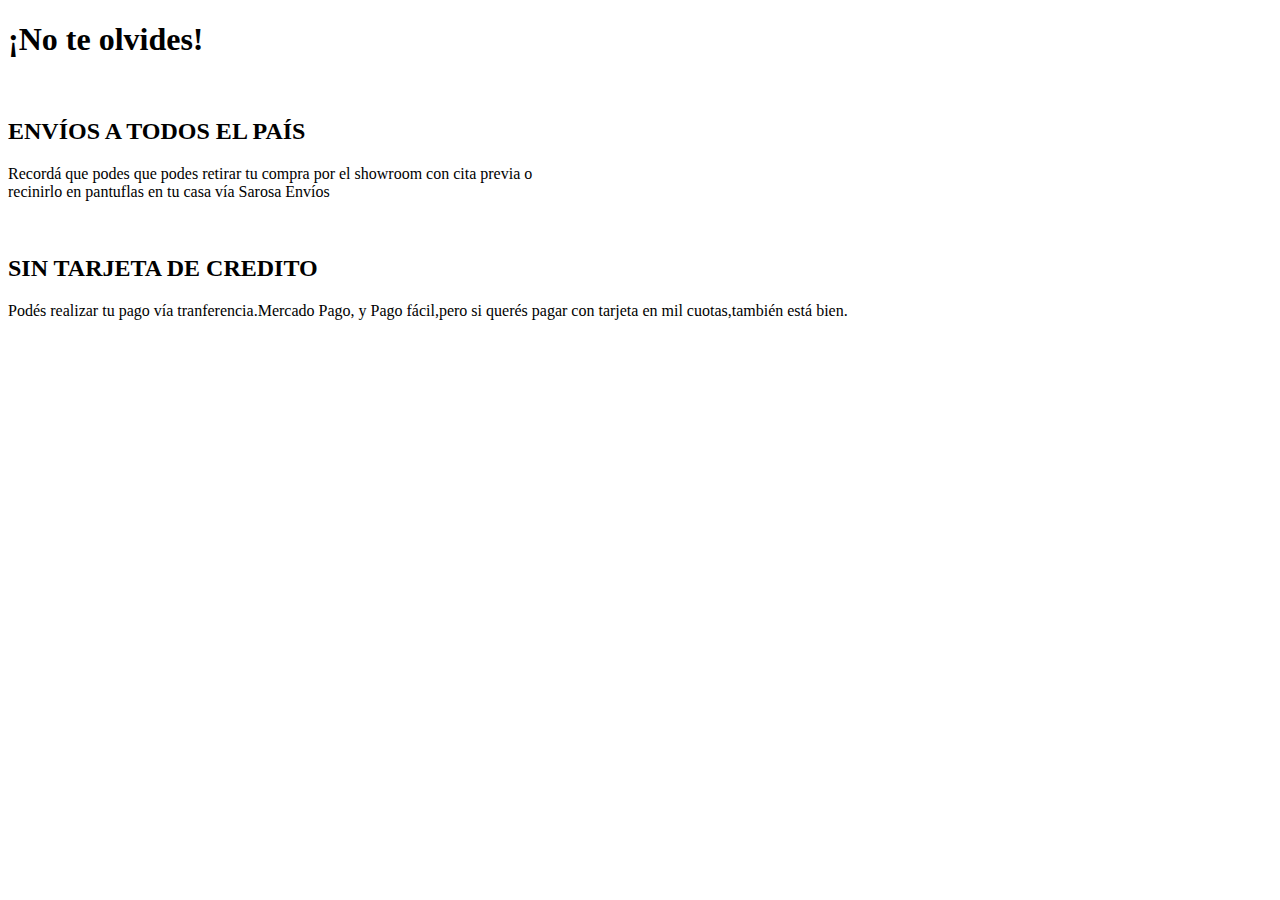
==== Ejercicio 1/index.html @ dc9f7741 "ej1 subo archivos index, css e imgs" ====
<!DOCTYPE html>
<html lang="en">
<head>
    <meta charset="UTF-8">
    <meta http-equiv="X-UA-Compatible" content="IE=edge">
    <meta name="viewport" content="width=device-width, initial-scale=1.0">
    <link rel="stylesheet" href="style.css">
    <title>Desafio1</title>
</head>
<body>
    <main>
        
         <h1>¡No te olvides!</h1>
        
    <div class="conteiner">

         <img class="photo" src="../M3/box-icon.jpg" alt="">

         <h2>ENVÍOS A TODOS EL PAÍS</h2>
    
    </div>

         <p class="parraf">
        Recordá que podes que podes retirar tu compra por el showroom con cita previa o <br>
        recinirlo en pantuflas en tu casa vía Sarosa Envíos 
         </p>
      
    </div>
    <div class= "conteiner">

         <img class="photo" src="../M3/card-icon.jpg" alt="">
         <h2>SIN TARJETA DE CREDITO</h2>

    </div>
    <div>
         <p class="parraf">Podés realizar tu pago vía tranferencia.Mercado Pago, y Pago fácil,pero si
            querés pagar con tarjeta en mil cuotas,también está bien.
         </p>
    </div>

</main>
</body>
</html>
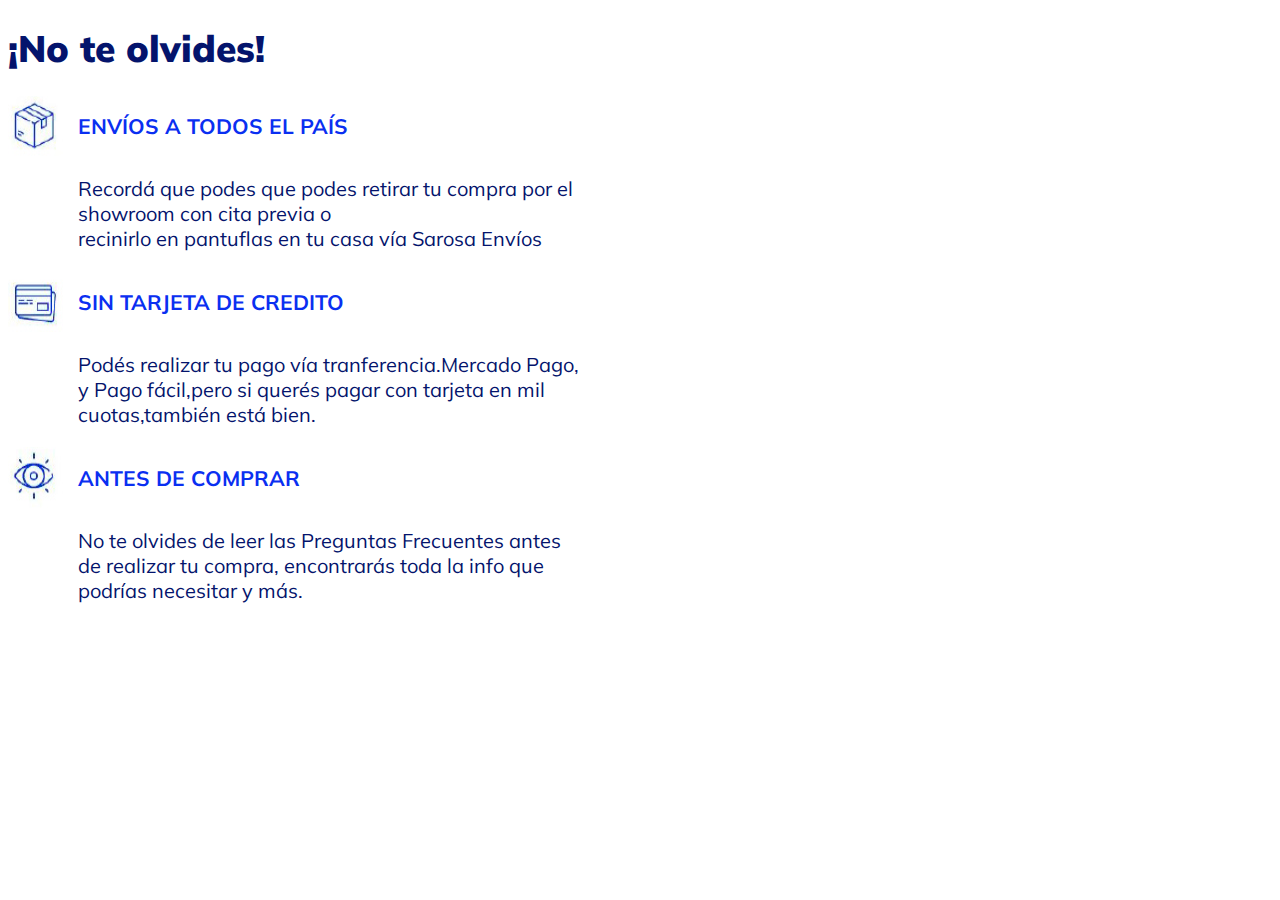
==== commit d5d0fad3: "finalice ejer-1" ====
--- a/Ejercicio 1/index.html
+++ b/Ejercicio 1/index.html
@@ -4,39 +4,56 @@
     <meta charset="UTF-8">
     <meta http-equiv="X-UA-Compatible" content="IE=edge">
     <meta name="viewport" content="width=device-width, initial-scale=1.0">
-    <link rel="stylesheet" href="style.css">
+    <link rel="preconnect" href="https://fonts.googleapis.com">
+    <link rel="preconnect" href="https://fonts.gstatic.com" crossorigin>
+    <link rel="stylesheet" href="css/style.css"/>
     <title>Desafio1</title>
 </head>
 <body>
     <main>
         
-         <h1>¡No te olvides!</h1>
+         <h1 class="font-one">¡No te olvides!</h1>
         
     <div class="conteiner">
 
-         <img class="photo" src="../M3/box-icon.jpg" alt="">
+         <img class="photo" src="imgs/box-icon.jpg" alt="">
 
-         <h2>ENVÍOS A TODOS EL PAÍS</h2>
+         <h2 class="font-two">ENVÍOS A TODOS EL PAÍS</h2>
     
     </div>
 
-         <p class="parraf">
-        Recordá que podes que podes retirar tu compra por el showroom con cita previa o <br>
-        recinirlo en pantuflas en tu casa vía Sarosa Envíos 
-         </p>
+           <p class="parraf font-theree">
+            Recordá que podes que podes retirar tu compra por el showroom con cita previa o <br>
+            recinirlo en pantuflas en tu casa vía Sarosa Envíos 
+            </p>
       
     </div>
     <div class= "conteiner">
 
-         <img class="photo" src="../M3/card-icon.jpg" alt="">
-         <h2>SIN TARJETA DE CREDITO</h2>
+           <img class="photo" src="imgs/card-icon.jpg" alt="">
+           <h2 class="font-two">SIN TARJETA DE CREDITO</h2>
 
     </div>
     <div>
-         <p class="parraf">Podés realizar tu pago vía tranferencia.Mercado Pago, y Pago fácil,pero si
+           <p class="parraf font-theree">Podés realizar tu pago vía tranferencia.Mercado Pago, y Pago fácil,pero si
             querés pagar con tarjeta en mil cuotas,también está bien.
-         </p>
+          </p>
     </div>
+    <div class="conteiner">
+ 
+           <img class="photo" src="imgs/eye-icon.jpg" alt="">
+           <h2 class="font-two">ANTES DE COMPRAR</h2>
+
+   </div>
+    <div>
+
+           <p class="parraf font-theree">No te olvides de leer las Preguntas Frecuentes antes de realizar tu compra,
+            encontrarás toda la info que podrías necesitar y más.
+           </p>
+
+    </div>
+
+
 
 </main>
 </body>
--- a/Ejercicio 1/css/style.css
+++ b/Ejercicio 1/css/style.css
@@ -0,0 +1,33 @@
+
+  @import url('https://fonts.googleapis.com/css2?family=Mulish:wght@400;700;900&display=swap');
+
+.conteiner{
+    display: flex;
+
+}
+.photo{
+    width: 55px;
+    margin-right: 15px;
+}
+.parraf{
+    width: 40%;
+    margin-left: 70px;
+}
+.font-one{
+    font-family:'Mulish', sans-serif ;
+    font-size: 37px;
+    font-weight: 900;
+    color: #04146c;
+}
+.font-two{
+    font-family:'Mulish', sans-serif ;
+    font-size: 21px;
+    font-weight: 700;
+    color:#0a2ff1;
+}
+.font-theree{
+    font-family:'Mulish', sans-serif ;
+    font-size: 20px;
+    font-weight: 400;
+    color: #04146c;
+}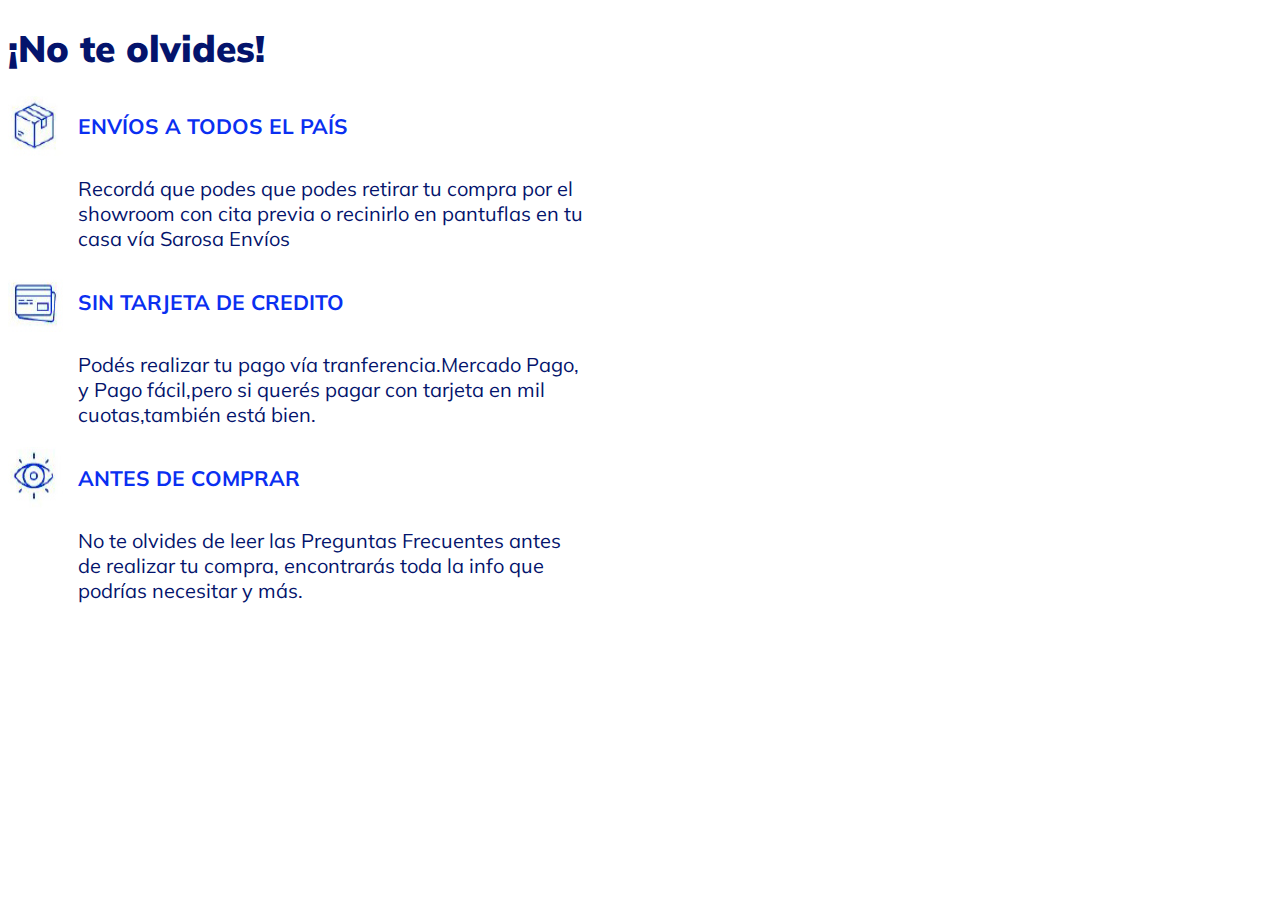
==== commit 47984014: "subo cambio ejerc1-index" ====
--- a/Ejercicio 1/index.html
+++ b/Ejercicio 1/index.html
@@ -23,7 +23,7 @@
     </div>
 
            <p class="parraf font-theree">
-            Recordá que podes que podes retirar tu compra por el showroom con cita previa o <br>
+            Recordá que podes que podes retirar tu compra por el showroom con cita previa o 
             recinirlo en pantuflas en tu casa vía Sarosa Envíos 
             </p>
       
